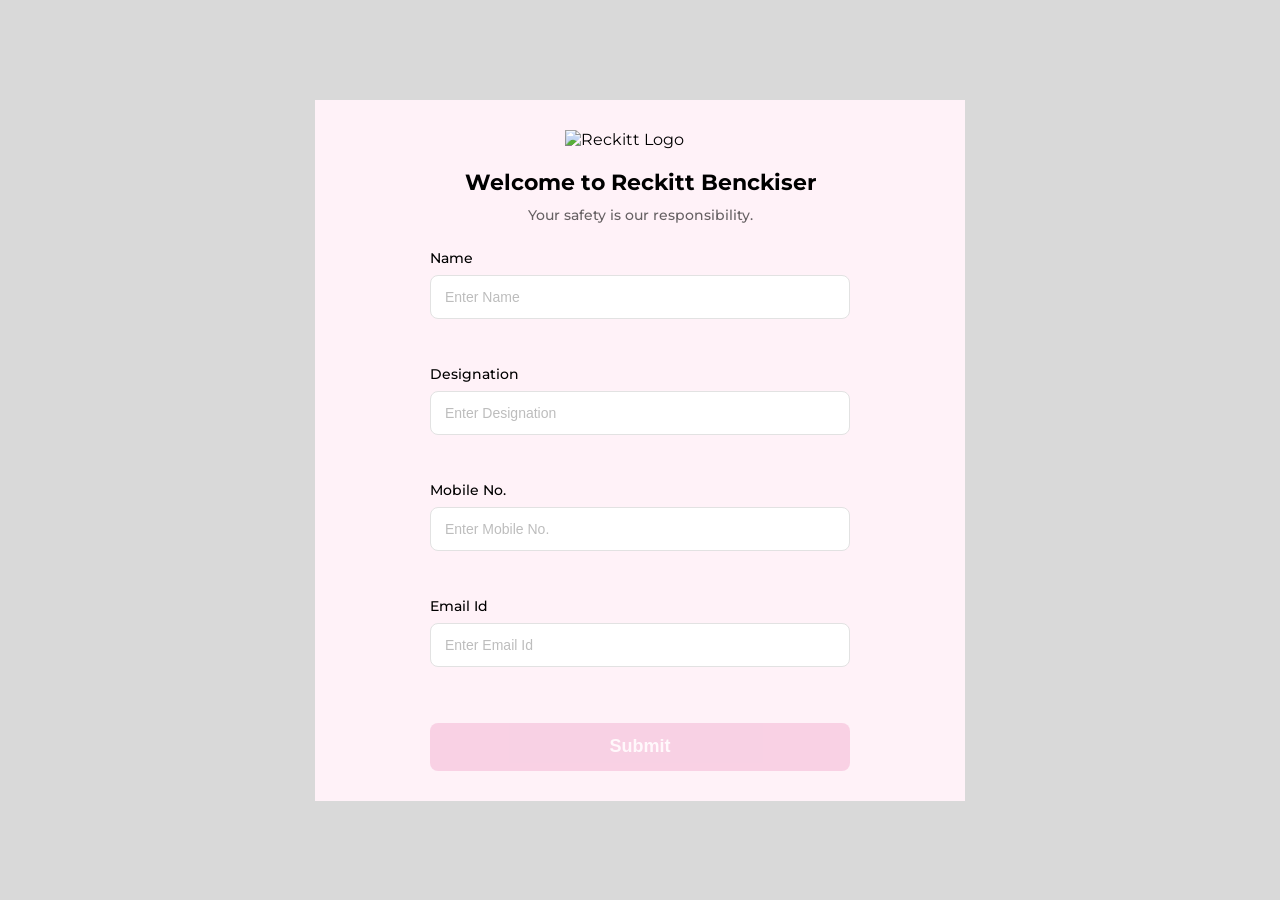
==== index.html @ a27690f3 "Initial commit" ====
<!DOCTYPE html>
<html lang="en">
<head>
    <meta charset="UTF-8">
    <meta name="viewport" content="width=device-width, initial-scale=1.0">
    <title>RECKITT</title>

    <link rel="preconnect" href="https://fonts.googleapis.com">
    <link rel="preconnect" href="https://fonts.gstatic.com" crossorigin>

    <link href="https://fonts.googleapis.com/css2?family=Montserrat:wght@400;500;700&display=swap" rel="stylesheet">

    <link rel="stylesheet" href="css/style.css">

    <style>
        .error{
            color:red;
            font-size:12px;
            display:block;
            margin-top:4px;
            min-height:16px;
        }

        input.invalid{
            border:1px solid red;
        }

        input.valid{
            border:1px solid #28a745;
        }

        button:disabled{
            opacity:0.5;
            cursor:not-allowed;
        }
    </style>
</head>

<body>

    <div class="card">

        <img src="assets/watermark.png" alt="" class="watermark">

        <div class="container">

            <img src="assets/logo.png" alt="Reckitt Logo" class="logo">

            <h1>Welcome to Reckitt Benckiser</h1>

            <p class="subtitle">
                Your safety is our responsibility.
            </p>

            <form id="registrationForm">

                <div class="form-group">
                    <label>Name</label>
                    <input type="text" id="name" placeholder="Enter Name">
                    <small class="error" id="nameError"></small>
                </div>

                <div class="form-group">
                    <label>Designation</label>
                    <input type="text" id="designation" placeholder="Enter Designation">
                    <small class="error" id="designationError"></small>
                </div>

                <div class="form-group">
                    <label>Mobile No.</label>
                    <input type="text" id="mobile" placeholder="Enter Mobile No." maxlength="10">
                    <small class="error" id="mobileError"></small>
                </div>

                <div class="form-group">
                    <label>Email Id</label>
                    <input type="email" id="email" placeholder="Enter Email Id">
                    <small class="error" id="emailError"></small>
                </div>

                <button type="submit" id="submitBtn" disabled>
                    Submit
                </button>

            </form>

        </div>

    </div>

<script>

const form = document.getElementById("registrationForm");

const nameInput = document.getElementById("name");
const designationInput = document.getElementById("designation");
const mobileInput = document.getElementById("mobile");
const emailInput = document.getElementById("email");
const submitBtn = document.getElementById("submitBtn");

function validateForm() {

    const nameValid = nameInput.value.trim().length >= 3;

    const designationValid =
        designationInput.value.trim() !== "";

    const mobileValid =
        /^[0-9]{10}$/.test(mobileInput.value);

    const emailValid =
        /^[^\s@]+@[^\s@]+\.[^\s@]+$/.test(emailInput.value);

    submitBtn.disabled =
        !(nameValid &&
          designationValid &&
          mobileValid &&
          emailValid);
}


// NAME VALIDATION
nameInput.addEventListener("input", function() {

    this.value = this.value.replace(/[^A-Za-z ]/g, "");

    if (this.value.length < 3) {
        document.getElementById("nameError").innerText =
            "Enter at least 3 characters";
        this.classList.add("invalid");
        this.classList.remove("valid");
    } else {
        document.getElementById("nameError").innerText = "";
        this.classList.remove("invalid");
        this.classList.add("valid");
    }

    validateForm();
});


// DESIGNATION VALIDATION
designationInput.addEventListener("input", function() {

    if (this.value.trim() === "") {
        document.getElementById("designationError").innerText =
            "Required field";
        this.classList.add("invalid");
        this.classList.remove("valid");
    } else {
        document.getElementById("designationError").innerText = "";
        this.classList.remove("invalid");
        this.classList.add("valid");
    }

    validateForm();
});


// MOBILE VALIDATION
mobileInput.addEventListener("input", function() {

    this.value = this.value.replace(/\D/g, "");

    if (this.value.length !== 10) {
        document.getElementById("mobileError").innerText =
            "Enter 10 digits";
        this.classList.add("invalid");
        this.classList.remove("valid");
    } else {
        document.getElementById("mobileError").innerText = "";
        this.classList.remove("invalid");
        this.classList.add("valid");
    }

    validateForm();
});


// EMAIL VALIDATION
emailInput.addEventListener("input", function() {

    const emailPattern =
        /^[^\s@]+@[^\s@]+\.[^\s@]+$/;

    if (!emailPattern.test(this.value)) {
        document.getElementById("emailError").innerText =
            "Enter valid email";
        this.classList.add("invalid");
        this.classList.remove("valid");
    } else {
        document.getElementById("emailError").innerText = "";
        this.classList.remove("invalid");
        this.classList.add("valid");
    }

    validateForm();
});


// FORM SUBMIT
form.addEventListener("submit", function(e) {

    e.preventDefault();

    localStorage.setItem(
        "visitorName",
        nameInput.value.trim()
    );

    localStorage.setItem(
        "visitorDesignation",
        designationInput.value.trim()
    );

    localStorage.setItem(
        "visitorMobile",
        mobileInput.value.trim()
    );

    localStorage.setItem(
        "visitorEmail",
        emailInput.value.trim()
    );

    window.location.href = "video.html";

});

</script>

</body>
</html>
---- css/style.css ----
*{
    margin:0;
    padding:0;
    box-sizing:border-box;
}

body{
    font-family:'Montserrat',sans-serif;
    background:#d9d9d9;
    min-height:100vh;

    display:flex;
    justify-content:center;
    align-items:center;

    padding:30px;
}

.card{
    width:650px;
    height:auto;

    background:#FFF2F8;

    position:relative;

    padding:30px 50px;

    overflow:hidden;
}

.container{
    max-width:420px;
    margin:0 auto;
}

.logo{
    width:150px;
    display:block;
    margin:0 auto 20px;
}

h1{
    text-align:center;
    font-size:22px;
    font-weight:700;
    color:#000;

    margin-bottom:10px;
}

.subtitle{
    text-align:center;
    font-size:14px;
    font-weight:500;
    color:rgba(0,0,0,0.6);

    margin-bottom:25px;
}

form{
    display:flex;
    flex-direction:column;
    gap:18px;
}

.form-group{
    display:flex;
    flex-direction:column;
    gap:8px;
}

label{
    font-size:14px;
    font-weight:500;
}

input{
    width:100%;
    height:44px;

    border:1px solid #E2E2E2;
    border-radius:8px;

    padding:0 14px;

    font-size:14px;
}

input::placeholder{
    color:#BDBDBD;
}
button{
    width:100%;
    height:48px;
    border:none;
    border-radius:8px;
    background:#F3B2D1;
    color:white;
    font-size:18px;
    font-weight:700;
    cursor:pointer;
    margin-top:10px;
    transition:all 0.3s ease;
}

button:hover:not(:disabled){
    background:#c4086d;
    box-shadow:0 4px 12px rgba(236,143,193,0.4);
}

button:disabled{
    opacity:0.5;
    cursor:not-allowed;
}

.watermark{
    position:absolute;

    width:136px;

    left:-15px;
    bottom:-15px;

    opacity:0.06;

    pointer-events:none;
}

@media(max-width:768px){

    body{
        padding:0;
        background:white;
    }

    .card{
        width:100%;
        min-height:100vh;

        padding:30px 20px;
    }

    .container{
        max-width:100%;
    }

    .logo{
        width:150px;
    }

    h1{
        font-size:20px;
    }

    .subtitle{
        font-size:14px;
    }
}
@media (max-width: 768px){

    body{
        padding:0;
        background:#FFF2F8;
    }

    .assessment-card,
    .result-card,
    .pass-card,
    .video-card,
    .card{
        width:100%;
        min-height:100vh;
        height:auto;
        border-radius:0;
    }

    .logo{
        width:180px;
    }

}
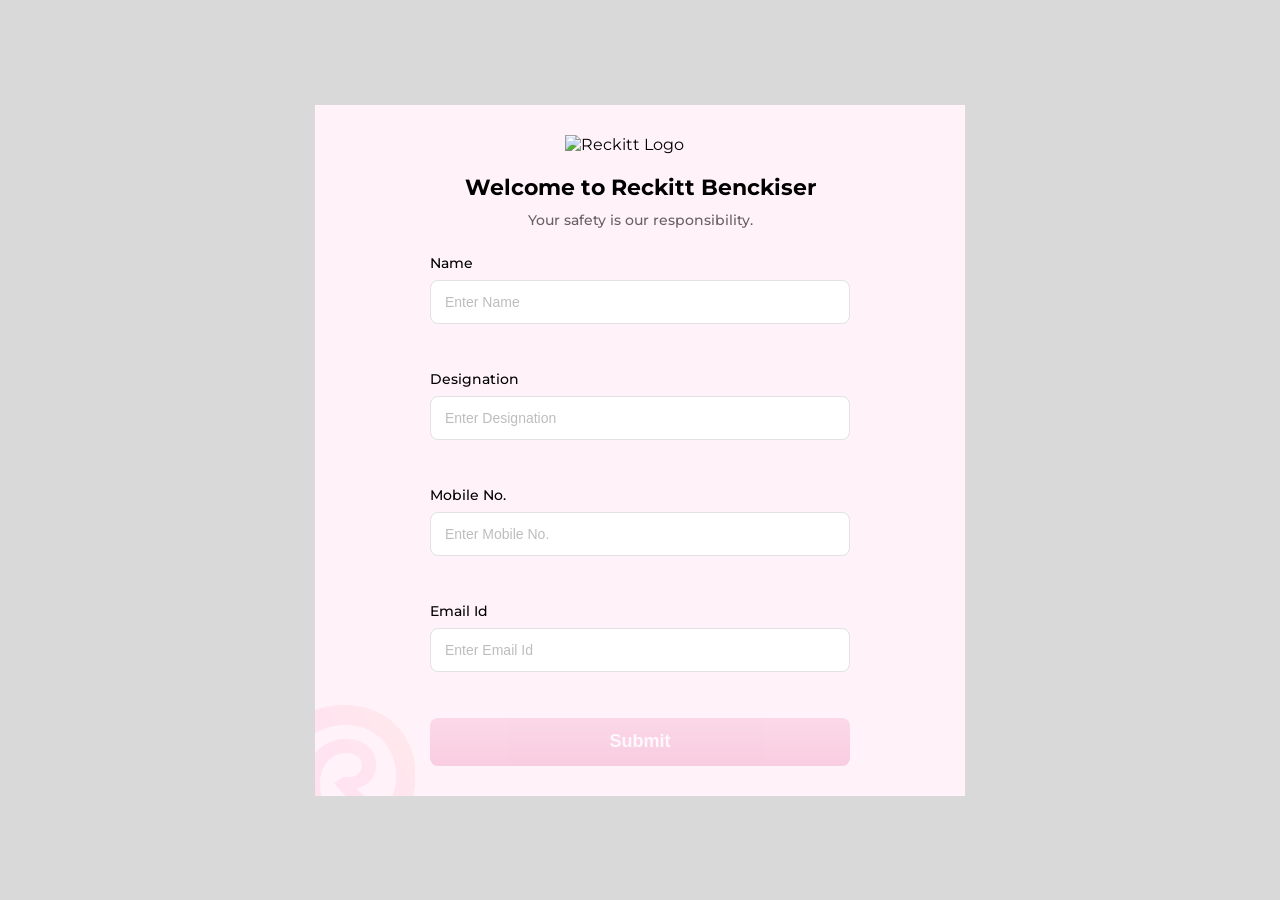
==== commit 45fe4164: "Add 3D model assets" ====
--- a/index.html
+++ b/index.html
@@ -199,34 +199,66 @@
 
 
 // FORM SUBMIT
-form.addEventListener("submit", function(e) {
+form.addEventListener("submit", async function(e) {
 
     e.preventDefault();
 
-    localStorage.setItem(
-        "visitorName",
-        nameInput.value.trim()
-    );
-
-    localStorage.setItem(
-        "visitorDesignation",
-        designationInput.value.trim()
-    );
-
-    localStorage.setItem(
-        "visitorMobile",
-        mobileInput.value.trim()
-    );
-
-    localStorage.setItem(
-        "visitorEmail",
-        emailInput.value.trim()
-    );
-
-    window.location.href = "video.html";
-
-});
-
+    const visitorData = {
+        users: [{
+            name: nameInput.value.trim(),
+            designation: designationInput.value.trim(),
+            contact: mobileInput.value.trim(),
+            email: emailInput.value.trim()
+        }]
+    };
+
+    try {
+
+        const response = await fetch(
+            "https://serve.faux-api.com/22be078d2c735d3820e14132/reckittdata",
+            {
+                method: "POST",
+                headers: {
+                    "Content-Type": "application/json"
+                },
+                body: JSON.stringify(visitorData)
+            }
+        );
+
+        const result = await response.json();
+
+        console.log("API Response:", result);
+
+        localStorage.setItem(
+            "visitorName",
+            nameInput.value.trim()
+        );
+
+        localStorage.setItem(
+            "visitorDesignation",
+            designationInput.value.trim()
+        );
+
+        localStorage.setItem(
+            "visitorMobile",
+            mobileInput.value.trim()
+        );
+
+        localStorage.setItem(
+            "visitorEmail",
+            emailInput.value.trim()
+        );
+
+        window.location.href = "video.html";
+
+    } catch(error) {
+
+        console.error("API Error:", error);
+        alert("Unable to save visitor data.");
+
+    }
+
+});
 </script>
 
 </body>
--- a/css/style.css
+++ b/css/style.css
@@ -91,42 +91,55 @@
     color:#BDBDBD;
 }
 button{
-    width:100%;
-    height:48px;
-    border:none;
-    border-radius:8px;
-    background:#F3B2D1;
-    color:white;
-    font-size:18px;
-    font-weight:700;
-    cursor:pointer;
-    margin-top:10px;
-    transition:all 0.3s ease;
+    background: linear-gradient(
+        90deg,
+        #C70063 0%,
+        #E50078 35%,
+        #FF007F 100%
+    );
+
+    color: white;
+    border: none;
+    border-radius: 8px;
+    height: 48px;
+    width: 100%;
+    font-size: 18px;
+    font-weight: 700;
+    cursor: pointer;
+    transition: all .3s ease;
+
+    box-shadow: 0 5px 15px rgba(255,0,127,.35);
+}
+button:hover:not(:disabled){
+    background: linear-gradient(
+        90deg,
+        #B0005B 0%,
+        #D80072 35%,
+        #FF1A8C 100%
+    );
+
+    transform: translateY(-2px);
 }
 
-button:hover:not(:disabled){
-    background:#c4086d;
-    box-shadow:0 4px 12px rgba(236,143,193,0.4);
+button:active:not(:disabled){
+    transform:translateY(0);
+    box-shadow:0 3px 8px rgba(255,0,122,0.25);
 }
 
 button:disabled{
-    opacity:0.5;
+    background:linear-gradient(180deg,#F8BFD8 0%,#F3A8CB 100%);
+    opacity:0.6;
     cursor:not-allowed;
+    box-shadow:none;
 }
 
 .watermark{
     position:absolute;
-
-    width:136px;
-
-    left:-15px;
-    bottom:-15px;
-
-    opacity:0.06;
-
-    pointer-events:none;
+    left:0px;
+    bottom:0px;
+    width:100px;
+    opacity:.06;
 }
-
 @media(max-width:768px){
 
     body{
